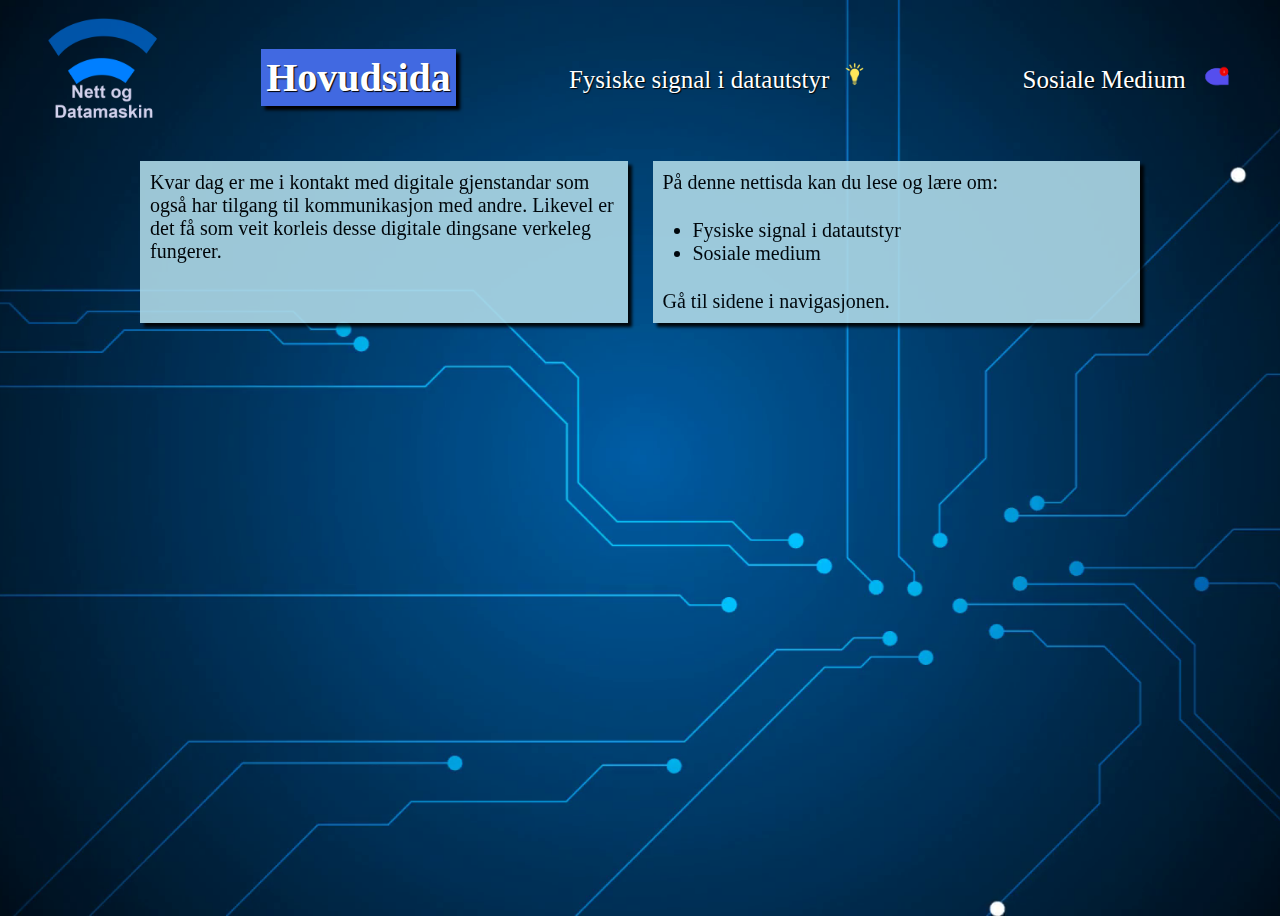
==== index.html @ fb6358f7 "better design" ====
<!DOCTYPE html>
<html lang="no">
    <head>
    <meta charset="utf-8">
    <title>Tech-informasjon</title>
    <link rel="stylesheet" href="techstil.css">
    </head>
    <body>
        <header>
            <nav>
            <img src="bilete/nettbanner.png" id="banner">
            <a href="index.html" class="heim">Hovudsida</a>
        <a href="datautstyr.html"> Fysiske signal i datautstyr<img src="bilete/bulb2.png" id="ikon"></a>
            <a href="sosialemedium.html">Sosiale Medium <img src="bilete/notification.png" id="ikon2"> </a>
            </nav>
        </header>
        <main>
            <article class="kol-6">
                <p class="informasjon">Kvar dag er me i kontakt med digitale gjenstandar som også har tilgang til kommunikasjon med andre. Likevel er det få som veit korleis desse digitale dingsane verkeleg fungerer.</p>
            </article>
            <article class="kol-6"><p>På denne nettisda kan du lese og lære om:</p>
            <ul>
                <li>Fysiske signal i datautstyr</li>
                <li>Sosiale medium</li>
                </ul>
                <p>Gå til sidene i navigasjonen.</p>
                </article>
            <article class="kol-3"></article>
            <article class="kol-3"></article>
        </main>
        <footer>
        </footer>
    </body>
</html>
---- techstil.css ----
body{
                background-image: url("bilete/tech3.png");
                min-height: 100vh;
                background-size: cover;
                background-position: center bottom;
            }
      
                   .kol-1{grid-column:span 1;}
            .kol-2{grid-column:span 2;}
            .kol-3{grid-column:span 3;}
            .kol-4{grid-column:span 4;}
            .kol-5{grid-column:span 5;}
            .kol-6{grid-column:span 6;
            background-color: lightblue;
            filter: opacity(90%);
            box-shadow: 4px 4px 3px black;
}
            .kol-7{grid-column:span 7;}
            .kol-8{grid-column:span 8;
            background-color: lightblue;
            filter: opacity(90%);
            box-shadow: 4px 4px 3px black;}
            .kol-9{grid-column:span 9;}
            .kol-10{grid-column:span 10;}
            .kol-11{grid-column:span 11;}
            .kol-12{grid-column:span 12;}
            main{
                max-width: 1000px;
                display:grid;
                margin: auto;
                grid-template-columns: repeat(12,1fr);
                grid-gap: 25px;
                margin-top: 15px;
            }
                      header > nav{
                display: flex;
                flex-direction: row;
                align-items: center;
                justify-content: space-between;
            }
            @media (max-width:900px){
                header > nav{
                    flex-direction: column;
                    justify-content: space-around;}
}
            
            body a{
                padding-left: 30px;
                padding-right: 30px;
                color: white;
                text-decoration: none;
                font-family: verdana;
                font-size: 25px;
                text-shadow: 1px 1px 1px black;
            }
            nav .heim{
                background-color: royalblue;
                font-weight: 800;
                font-size: 40px;
                padding: 5px;
                box-shadow: 4px 4px 3px black;
            }
            body a:hover{
                text-decoration: underline;
            }
article > a{
    color: black;
    text-shadow: none;
}
article > h1{
    color: black;
    text-shadow: none
}
article > p{
    font-family: verdana;
    color: black;
    font-size: 20px;
    margin: 5px;
    padding: 5px;
}
ul{
    font-size: 20px;
    color: black;
}
#prosessor{
    width: 90%;

}
#informasjon{
    font-family: monospace;
    font-size: 17px;
    }
#ikon{
    width: 50px;
}
#ikon2{
    width: 50px;
}
.techinfo{
    width: 200px;
}
#focus{
    background-color: grey;
}
h1{
    font-family: verdana;
    font-size: 20px;
    color: whitesmoke;
    padding: 5px;
}
#sosial{
    width: 121%;
}
.socialstat{
    width: 120%;
}
#banner{
    width: 150px;
    margin-left: 20px;
}
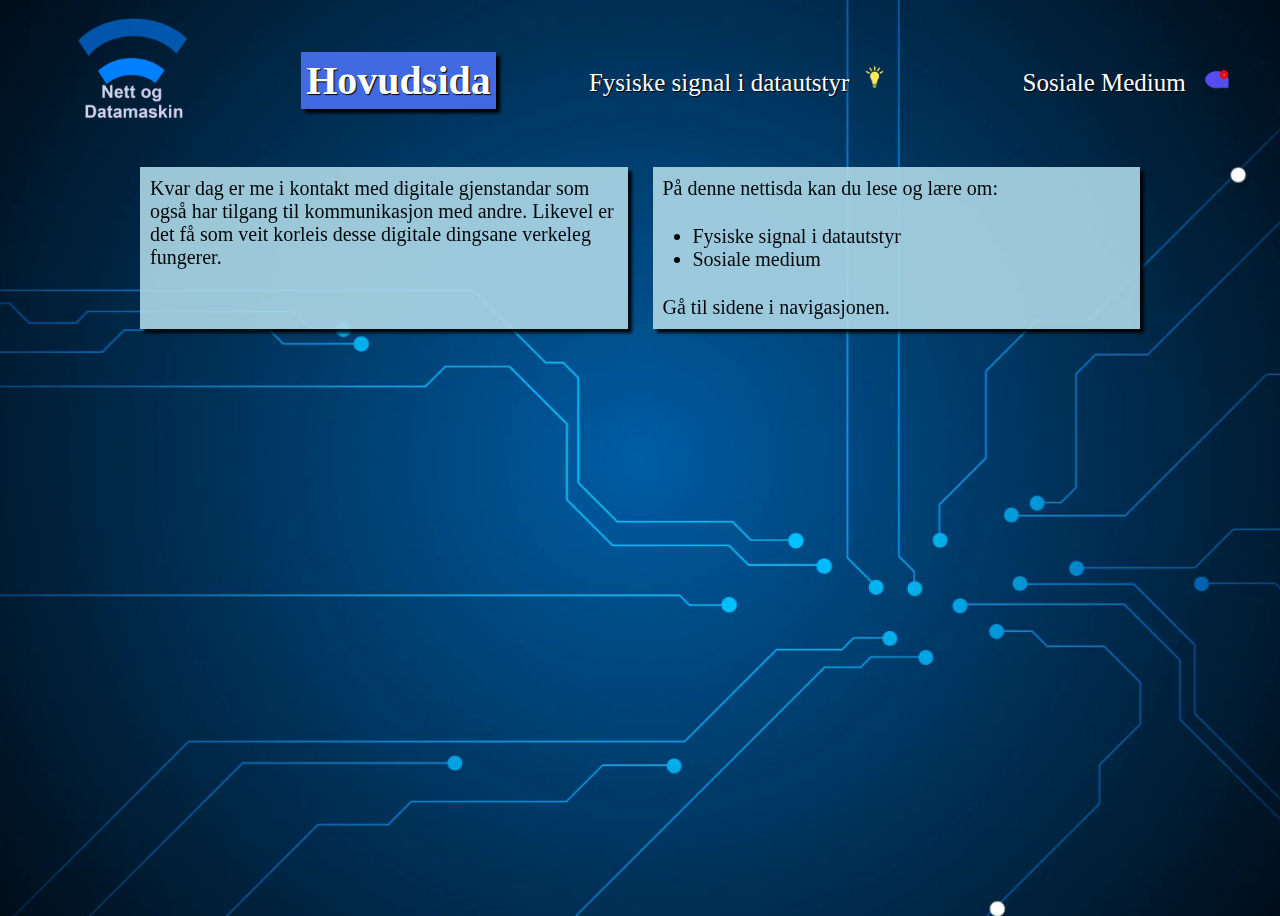
==== commit ff458549: "fix" ====
--- a/index.html
+++ b/index.html
@@ -8,7 +8,7 @@
     <body>
         <header>
             <nav>
-            <img src="bilete/nettbanner.png" id="banner">
+            <a href="index.html"><img src="bilete/nettbanner.png" id="banner"></a>
             <a href="index.html" class="heim">Hovudsida</a>
         <a href="datautstyr.html"> Fysiske signal i datautstyr<img src="bilete/bulb2.png" id="ikon"></a>
             <a href="sosialemedium.html">Sosiale Medium <img src="bilete/notification.png" id="ikon2"> </a>
--- a/techstil.css
+++ b/techstil.css
@@ -110,6 +110,7 @@
 }
 #sosial{
     width: 121%;
+    box-shadow: 4px 4px 3px black;
 }
 .socialstat{
     width: 120%;
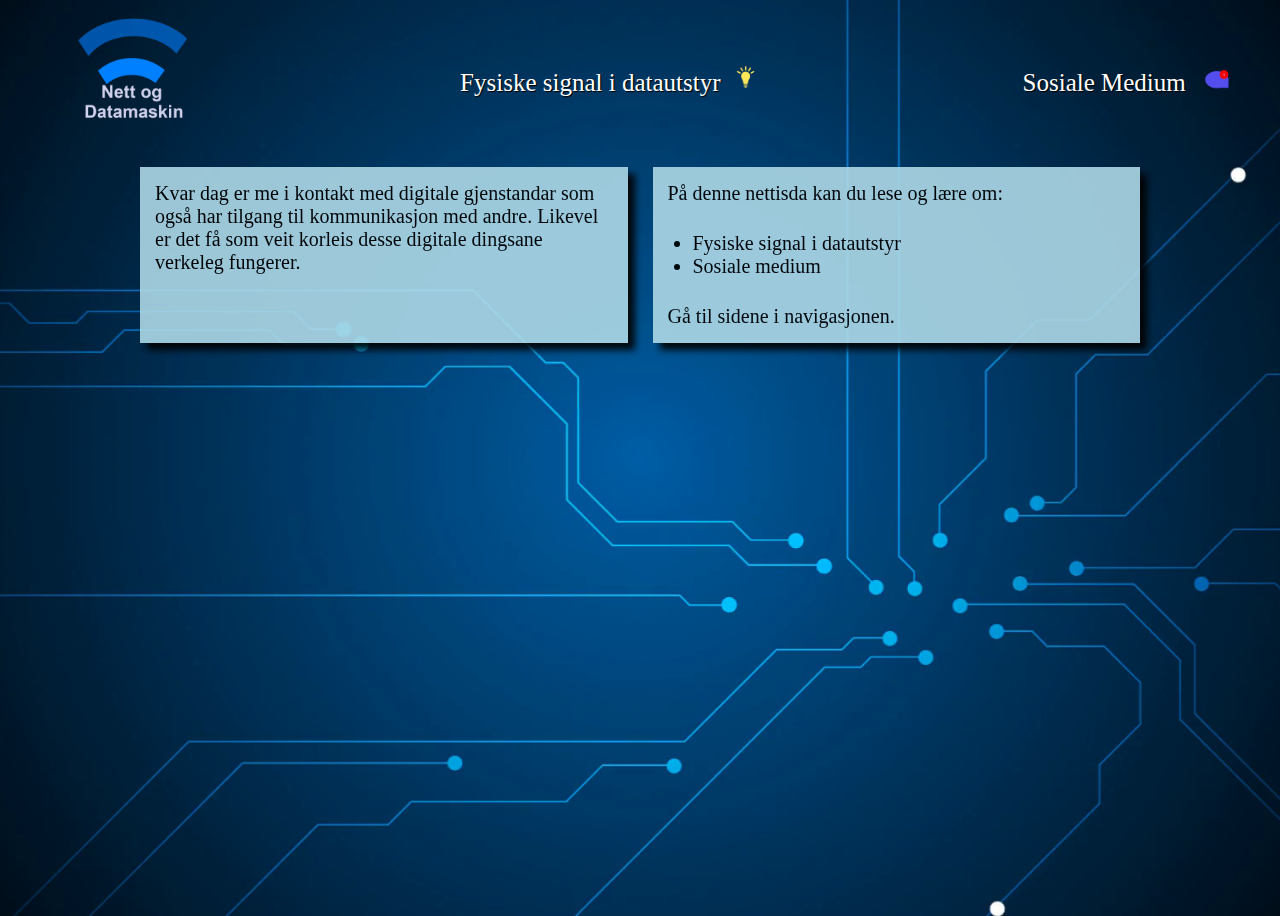
==== commit 11a51399: "snart ferdig" ====
--- a/index.html
+++ b/index.html
@@ -9,7 +9,6 @@
         <header>
             <nav>
             <a href="index.html"><img src="bilete/nettbanner.png" id="banner"></a>
-            <a href="index.html" class="heim">Hovudsida</a>
         <a href="datautstyr.html"> Fysiske signal i datautstyr<img src="bilete/bulb2.png" id="ikon"></a>
             <a href="sosialemedium.html">Sosiale Medium <img src="bilete/notification.png" id="ikon2"> </a>
             </nav>
--- a/techstil.css
+++ b/techstil.css
@@ -13,7 +13,7 @@
             .kol-6{grid-column:span 6;
             background-color: lightblue;
             filter: opacity(90%);
-            box-shadow: 4px 4px 3px black;
+            box-shadow: 7px 7px 7px black;
 }
             .kol-7{grid-column:span 7;}
             .kol-8{grid-column:span 8;
@@ -75,15 +75,17 @@
     font-family: verdana;
     color: black;
     font-size: 20px;
-    margin: 5px;
-    padding: 5px;
+    margin: 8px;
+    padding: 7px;
 }
 ul{
     font-size: 20px;
     color: black;
 }
 #prosessor{
-    width: 90%;
+    width: 122%;
+    min-height: 270px;
+    box-shadow: 10px 10px 15px;
 
 }
 #informasjon{
@@ -106,7 +108,7 @@
     font-family: verdana;
     font-size: 20px;
     color: whitesmoke;
-    padding: 5px;
+    margin-left: 10px;
 }
 #sosial{
     width: 121%;
@@ -114,8 +116,22 @@
 }
 .socialstat{
     width: 120%;
+    box-shadow: 4px 4px 3px black;
 }
 #banner{
     width: 150px;
     margin-left: 20px;
+}
+#video{
+    width: 100%;
+}
+#kurve{
+    width: 100%;
+}
+#sosial2{
+    width: 100%;
+}
+#bulb{
+    width: 100%;
+    filter: saturate(2);
 }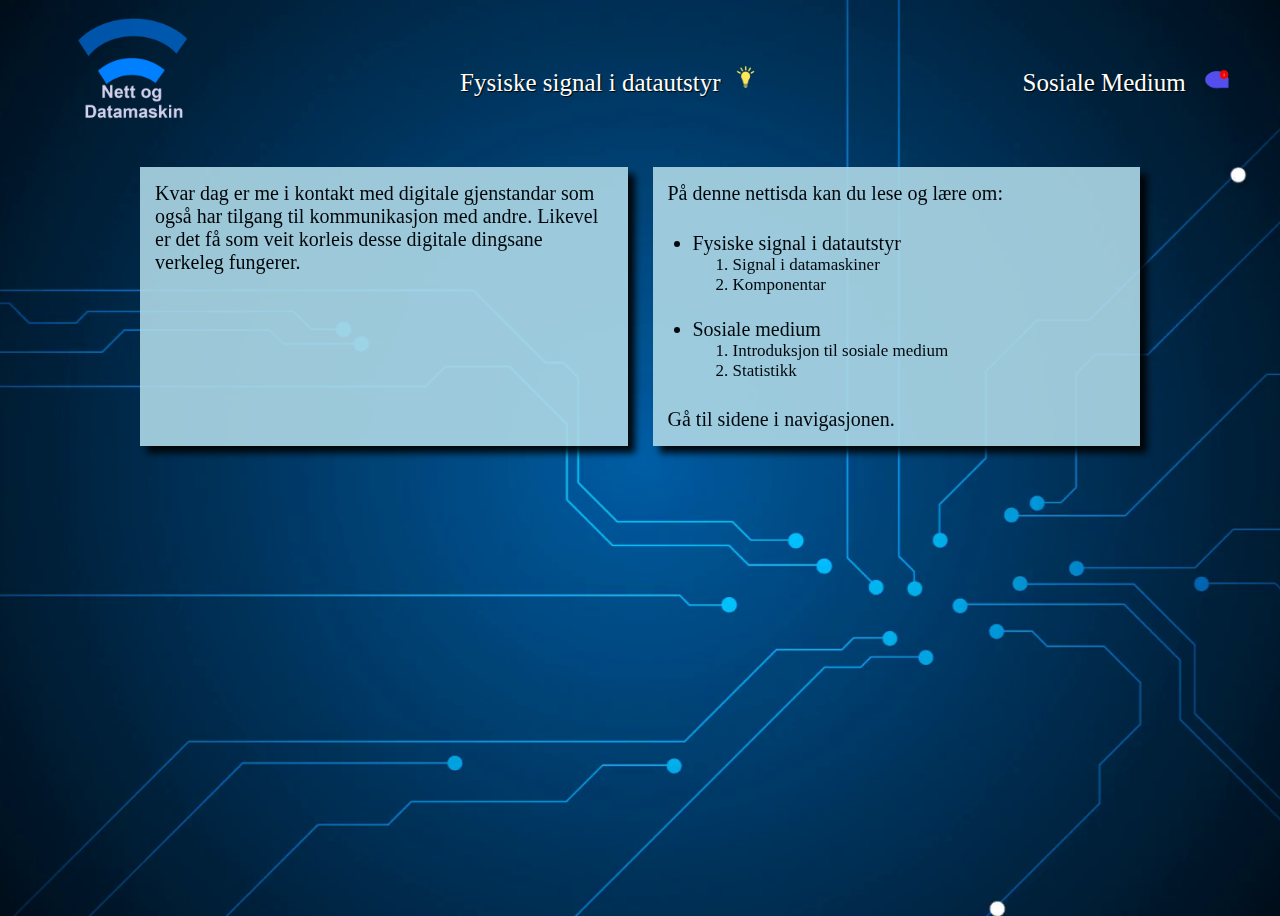
==== commit ed29db54: "fix" ====
--- a/index.html
+++ b/index.html
@@ -20,12 +20,14 @@
             <article class="kol-6"><p>På denne nettisda kan du lese og lære om:</p>
             <ul>
                 <li>Fysiske signal i datautstyr</li>
+                <ol><li class="underpunkt">Signal i datamaskiner</li>
+                    <li class="underpunkt">Komponentar</li></ol><br>
                 <li>Sosiale medium</li>
-                </ul>
+                <ol><li class="underpunkt">Introduksjon til sosiale medium</li>
+                <li class="underpunkt">Statistikk</li>
+                </ol></ul>
                 <p>Gå til sidene i navigasjonen.</p>
-                </article>
-            <article class="kol-3"></article>
-            <article class="kol-3"></article>
+            </article>
         </main>
         <footer>
         </footer>
--- a/techstil.css
+++ b/techstil.css
@@ -82,12 +82,6 @@
     font-size: 20px;
     color: black;
 }
-#prosessor{
-    width: 122%;
-    min-height: 270px;
-    box-shadow: 10px 10px 15px;
-
-}
 #informasjon{
     font-family: monospace;
     font-size: 17px;
@@ -112,7 +106,7 @@
 }
 #sosial{
     width: 121%;
-    box-shadow: 4px 4px 3px black;
+    box-shadow: 7px 7px 7px black;
 }
 .socialstat{
     width: 120%;
@@ -125,13 +119,6 @@
 #video{
     width: 100%;
 }
-#kurve{
-    width: 100%;
-}
-#sosial2{
-    width: 100%;
-}
-#bulb{
-    width: 100%;
-    filter: saturate(2);
+.underpunkt{
+    font-size: 17px
 }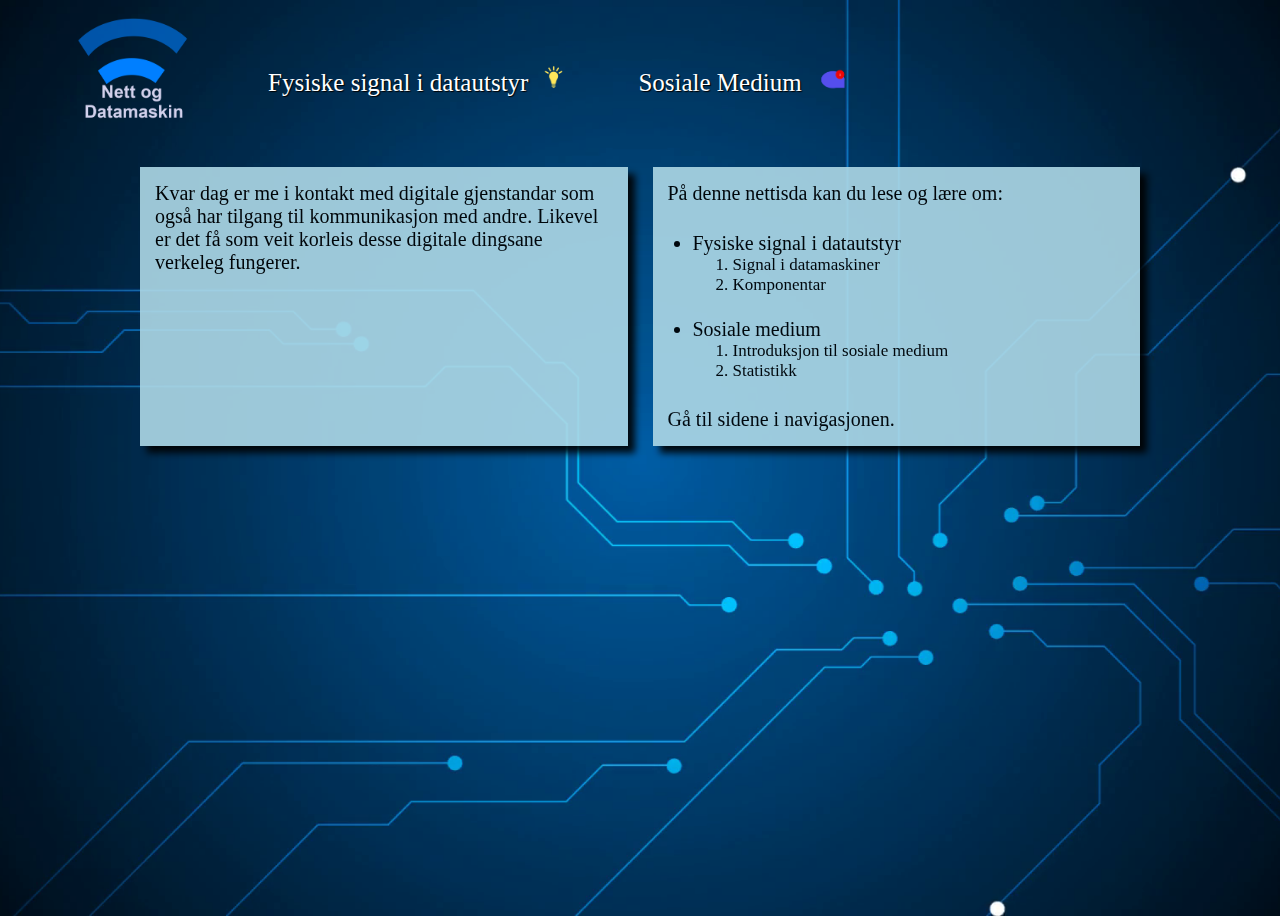
==== commit 97d77172: "Update index.html" ====
--- a/index.html
+++ b/index.html
@@ -2,7 +2,7 @@
 <html lang="no">
     <head>
     <meta charset="utf-8">
-    <title>Tech-informasjon</title>
+    <title>Nett og Datamaskin</title>
     <link rel="stylesheet" href="techstil.css">
     </head>
     <body>
--- a/techstil.css
+++ b/techstil.css
@@ -5,7 +5,7 @@
                 background-position: center bottom;
             }
       
-                   .kol-1{grid-column:span 1;}
+            .kol-1{grid-column:span 1;}
             .kol-2{grid-column:span 2;}
             .kol-3{grid-column:span 3;}
             .kol-4{grid-column:span 4;}
@@ -36,12 +36,12 @@
                 display: flex;
                 flex-direction: row;
                 align-items: center;
-                justify-content: space-between;
             }
             @media (max-width:900px){
                 header > nav{
                     flex-direction: column;
-                    justify-content: space-around;}
+                    justify-content: space-around;
+                    }
 }
             
             body a{
@@ -120,5 +120,6 @@
     width: 100%;
 }
 .underpunkt{
-    font-size: 17px
-}+    font-size: 17px;
+}
+nav{}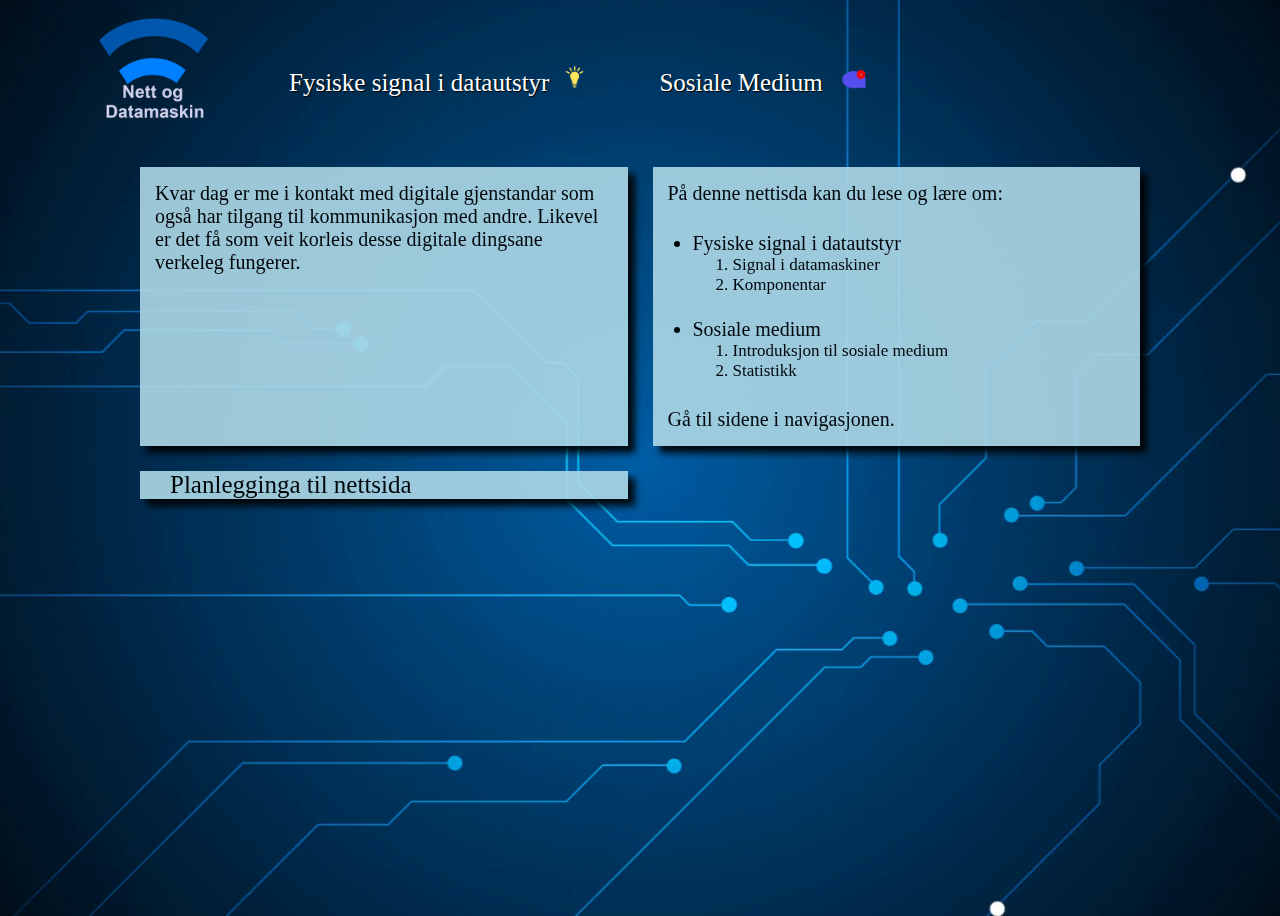
==== commit 96a3357a: "final fix" ====
--- a/index.html
+++ b/index.html
@@ -28,6 +28,7 @@
                 </ol></ul>
                 <p>Gå til sidene i navigasjonen.</p>
             </article>
+            <article class="kol-6"><a href="Prosjekt%202%20Planlegging%20Eirik%20Skjerve.docx">Planlegginga til nettsida</a></article>
         </main>
         <footer>
         </footer>
--- a/techstil.css
+++ b/techstil.css
@@ -1,5 +1,5 @@
          body{
-                background-image: url("bilete/tech3.png");
+                background-image: url("bilete/tech4.png");
                 min-height: 100vh;
                 background-size: cover;
                 background-position: center bottom;
@@ -58,7 +58,7 @@
                 font-weight: 800;
                 font-size: 40px;
                 padding: 5px;
-                box-shadow: 4px 4px 3px black;
+                box-shadow: 7px 7px 7px black;
             }
             body a:hover{
                 text-decoration: underline;
@@ -110,7 +110,7 @@
 }
 .socialstat{
     width: 120%;
-    box-shadow: 4px 4px 3px black;
+    box-shadow: 7px 7px 7px black;
 }
 #banner{
     width: 150px;
@@ -122,4 +122,45 @@
 .underpunkt{
     font-size: 17px;
 }
-nav{}+nav{
+    margin-left: 21px
+}
+#bars {
+    height: 30px;
+    left: 50%;
+    margin: 160px 0 0 60px;
+    position: absolute;
+    top: 50%;
+    width: 40px;
+}
+
+.bar {
+   background: #666;
+    bottom: 1px;
+    height: 3px;
+    position: absolute;
+    width: 3px;      
+    animation: sound 0ms -800ms linear infinite alternate;
+}
+
+@keyframes sound {
+    0% {
+       opacity: .35;
+        height: 3px; 
+    }
+    100% {
+        opacity: 1;       
+        height: 28px;        
+    }
+}
+
+.bar:nth-child(1)  { left: 1px; animation-duration: 474ms; }
+.bar:nth-child(2)  { left: 5px; animation-duration: 433ms; }
+.bar:nth-child(3)  { left: 9px; animation-duration: 407ms; }
+.bar:nth-child(4)  { left: 13px; animation-duration: 458ms; }
+.bar:nth-child(5)  { left: 17px; animation-duration: 400ms; }
+.bar:nth-child(6)  { left: 21px; animation-duration: 427ms; }
+.bar:nth-child(7)  { left: 25px; animation-duration: 441ms; }
+.bar:nth-child(8)  { left: 29px; animation-duration: 419ms; }
+.bar:nth-child(9)  { left: 33px; animation-duration: 487ms; }
+.bar:nth-child(10) { left: 37px; animation-duration: 442ms; }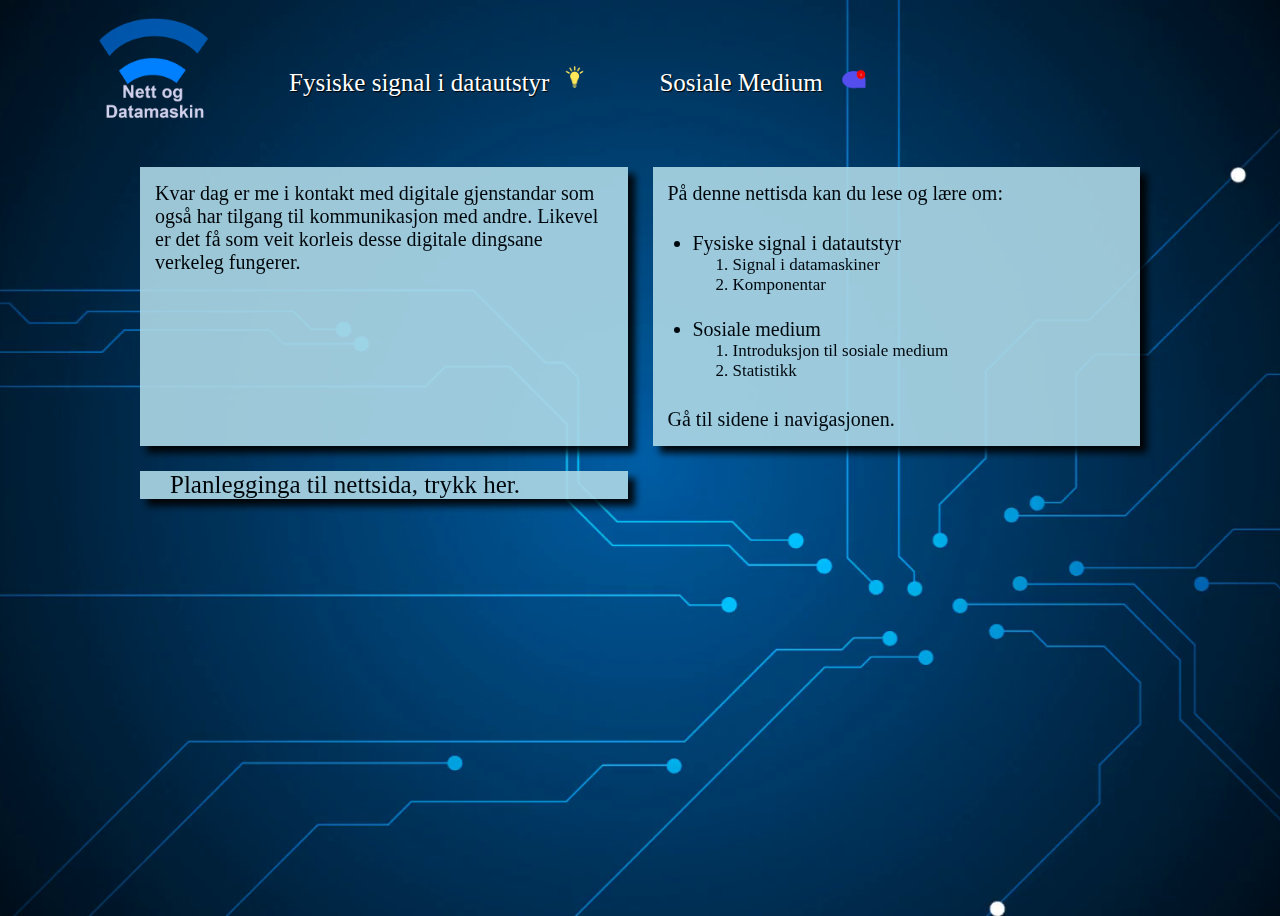
==== commit d1e4892b: "asd" ====
--- a/index.html
+++ b/index.html
@@ -28,7 +28,7 @@
                 </ol></ul>
                 <p>Gå til sidene i navigasjonen.</p>
             </article>
-            <article class="kol-6"><a href="Prosjekt%202%20Planlegging%20Eirik%20Skjerve.docx">Planlegginga til nettsida</a></article>
+            <article class="kol-6"><a href="Prosjekt%202%20Planlegging%20Eirik%20Skjerve.docx">Planlegginga til nettsida, trykk her.</a></article>
         </main>
         <footer>
         </footer>
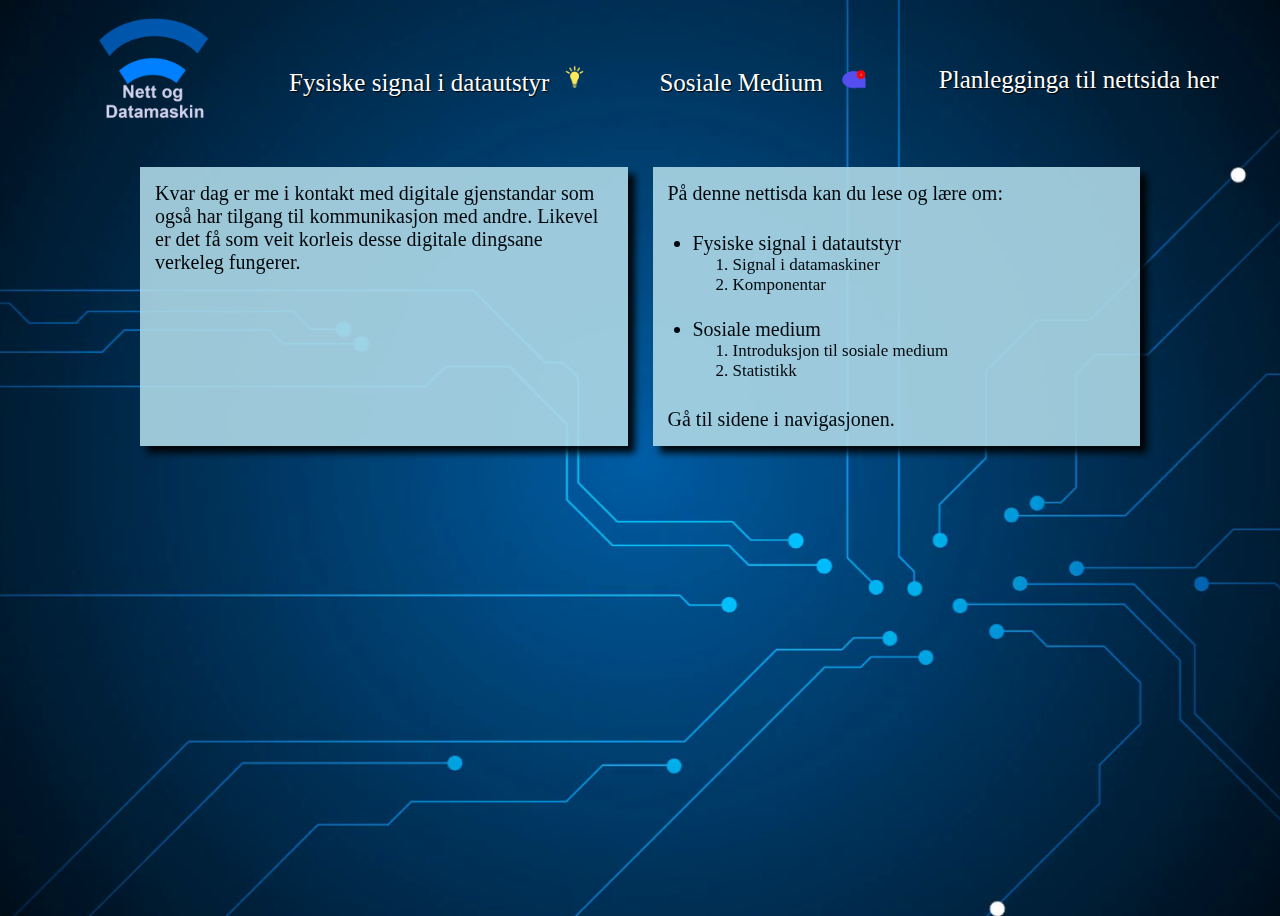
==== commit 50f88bbd: "dsa" ====
--- a/index.html
+++ b/index.html
@@ -10,7 +10,7 @@
             <nav>
             <a href="index.html"><img src="bilete/nettbanner.png" id="banner"></a>
         <a href="datautstyr.html"> Fysiske signal i datautstyr<img src="bilete/bulb2.png" id="ikon"></a>
-            <a href="sosialemedium.html">Sosiale Medium <img src="bilete/notification.png" id="ikon2"> </a>
+            <a href="sosialemedium.html">Sosiale Medium <img src="bilete/notification.png" id="ikon2"></a><a href="Prosjekt%202%20Planlegging%20Eirik%20Skjerve.docx"><p>Planlegginga til nettsida her</p></a>
             </nav>
         </header>
         <main>
@@ -28,7 +28,6 @@
                 </ol></ul>
                 <p>Gå til sidene i navigasjonen.</p>
             </article>
-            <article class="kol-6"><a href="Prosjekt%202%20Planlegging%20Eirik%20Skjerve.docx">Planlegginga til nettsida, trykk her.</a></article>
         </main>
         <footer>
         </footer>
